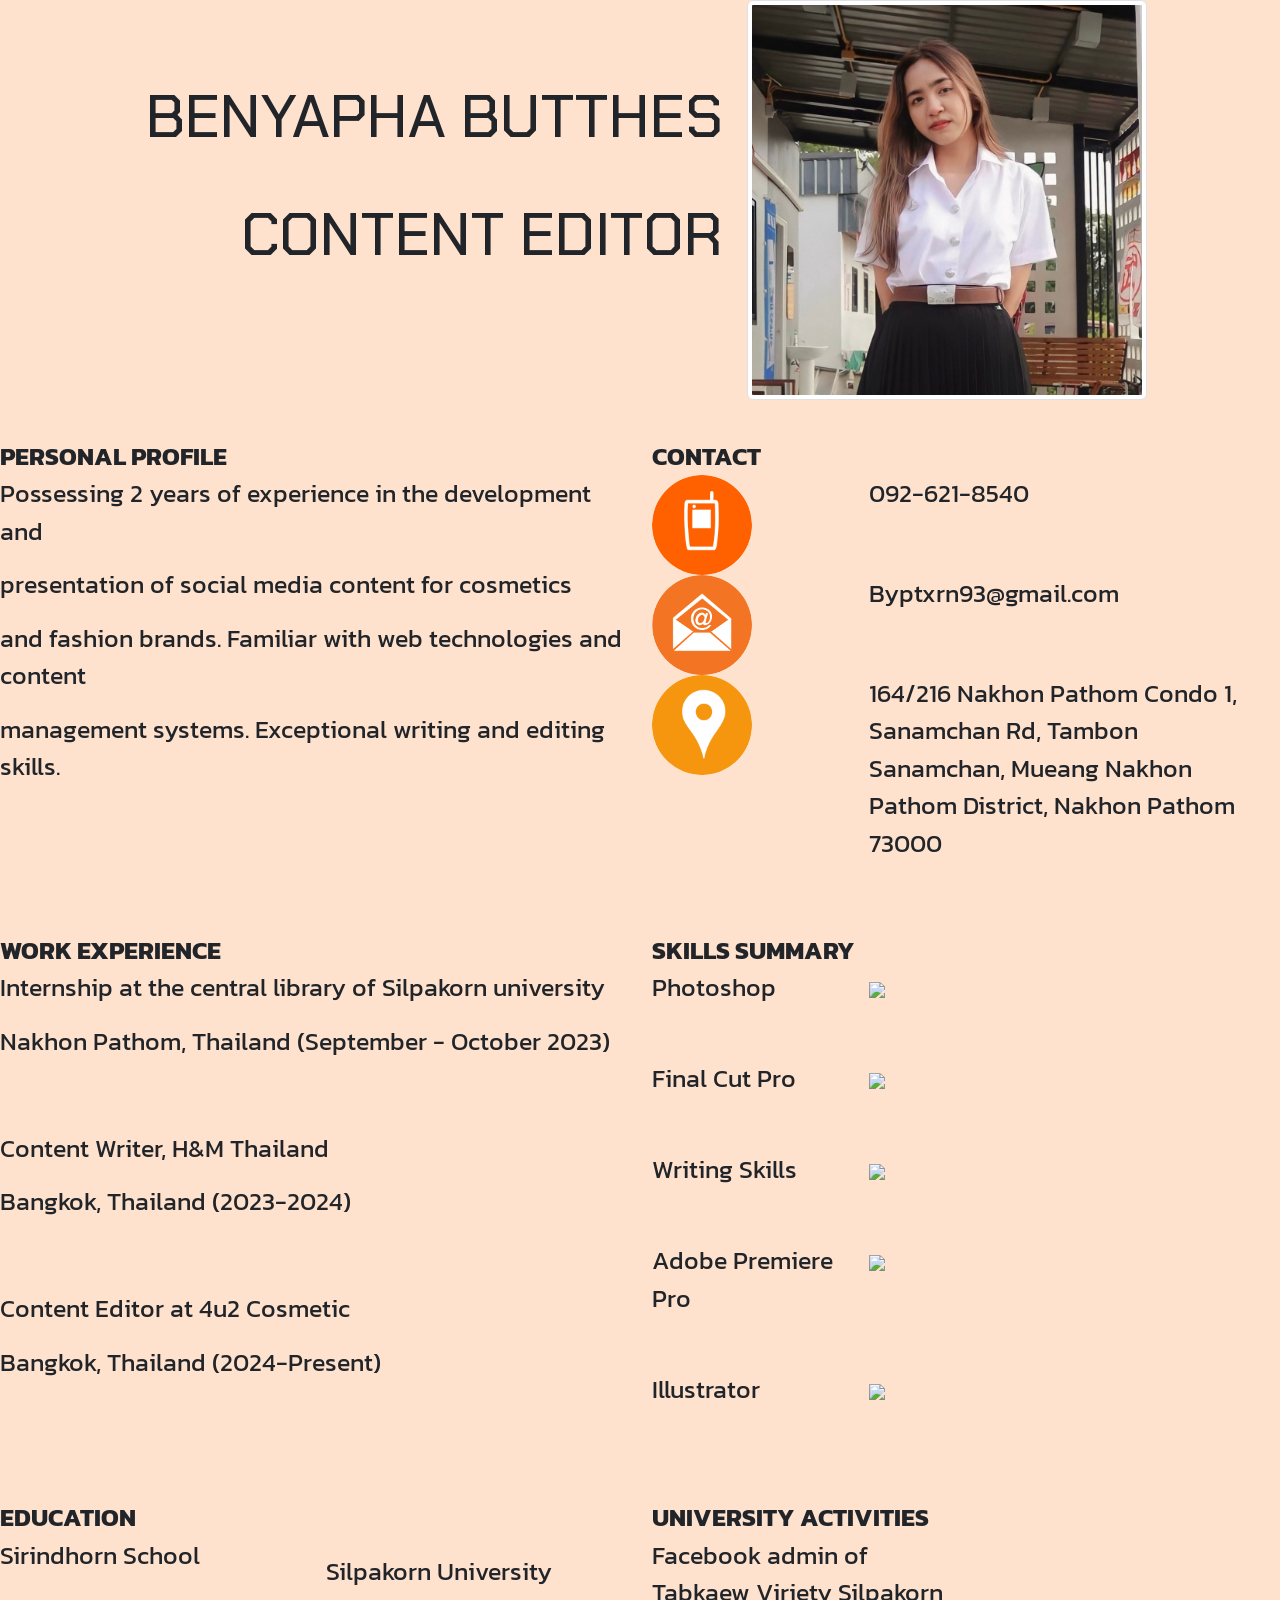
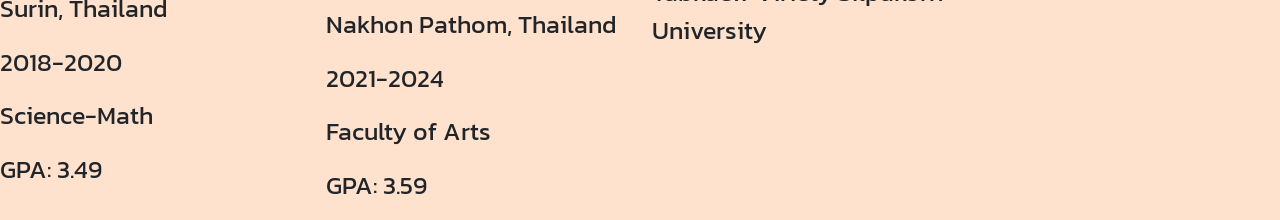
==== index.html @ 03b6e44b "Add files via upload" ====
<!DOCTYPE html>
<html lang="en">
  <head>
    <meta http-equiv="content-type" content="text/html; charset=utf-8">
    <meta name="viewport" content="width=device-width, initial-scale=1">
    <title>Bootstrap demo</title>
    <link href="https://cdn.jsdelivr.net/npm/bootstrap@5.3.2/dist/css/bootstrap.min.css"
      rel="stylesheet" integrity="sha384-T3c6CoIi6uLrA9TneNEoa7RxnatzjcDSCmG1MXxSR1GAsXEV/Dwwykc2MPK8M2HN"
      crossorigin="anonymous">
    <link rel="preconnect" href="https://fonts.googleapis.com">
    <link rel="preconnect" href="https://fonts.gstatic.com" crossorigin="">
    <link href="https://fonts.googleapis.com/css2?family=Kanit:wght@200&amp;display=swap"
      rel="stylesheet">
    <link type="text/css" rel="stylesheet" href="css/style.css">
    <link rel="preconnect" href="https://fonts.googleapis.com">
    <link rel="preconnect" href="https://fonts.gstatic.com" crossorigin="">
    <link href="https://fonts.googleapis.com/css2?family=Chakra+Petch:wght@600&amp;display=swap"
      rel="stylesheet">
  </head>
  <body>
    <script src="https://cdn.jsdelivr.net/npm/bootstrap@5.3.2/dist/js/bootstrap.bundle.min.js"
integrity="sha384-C6RzsynM9kWDrMNeT87bh95OGNyZPhcTNXj1NW7RuBCsyN/o0jlpcV8Qyq46cDfL"
crossorigin="anonymous"></script>
    <div class="container">
      <div class="row">
        <div class="col-md-7">
          <h1 style="text-align: right;"><br>
          </h1>
          <h1 style="text-align: right;">BENYAPHA BUTTHES</h1>
          <div style="text-align: right;"><br>
          </div>
          <div style="text-align: center;">
            <div style="text-align: right;"><strong></strong><strong> </strong>
              <div style="text-align: right;"><strong>
                  <h1 style="text-align: right;">CONTENT EDITOR</h1>
                </strong></div>
              <strong> </strong></div>
            <strong></strong><strong></strong><strong></strong><strong> </strong></div>
          <strong>
            <p><br>
            </p>
            <p><br>
            </p>
          </strong> </div>
        <div class="col-md-5"> <img src="images/384547018_1242934183770712_2892844786454767369_n.jpg"
            class="img-thumbnail" hight="350" width="400"></div>
        <div class="col-md-5"><br>
        </div>
      </div>
    </div>
    <div class="row">
      <div class="col-md-6"> <strong>PERSONAL PROFILE <br>
        </strong>
        <p> Possessing 2 years of experience in the development and </p>
        <p> presentation of social media content for cosmetics </p>
        <p> and fashion brands. Familiar with web technologies and content </p>
        <p> management systems. Exceptional writing and editing skills. </p>
      </div>
      <div class="col-md-6"> <strong> CONTACT </strong> <br>
        <div class="row">
          <div class="col-md-4"> <img src="images/384547571_346657797889729_8943497166121417287_n.png"
              class="rounded-circle" hight="100" width="100"></div>
          <div class="col-md-8">
            <p>092-621-8540 </p>
          </div>
        </div>
        <div class="row">
          <div class="col-md-4"> <img src="images/384550355_608943291199789_1700415811160254770_n.png"
              class="rounded-circle" hight="100" width="100"> </div>
          <div class="col-md-8">
            <p>Byptxrn93@gmail.com </p>
          </div>
        </div>
        <div class="row">
          <div class="col-md-4"> <img src="images/334598789_1301453017101942_344091062117771948_n.png"
              class="rounded-circle" hight="100" width="100"> </div>
          <div class="col-md-8">
            <p>164/216 Nakhon Pathom Condo 1, Sanamchan Rd, Tambon Sanamchan,
              Mueang Nakhon Pathom District, Nakhon Pathom 73000 </p>
            <p><br>
            </p>
          </div>
        </div>
      </div>
    </div>
    <div class="row">
      <div class="col-md-6"><strong>WORK EXPERIENCE </strong>
        <p>Internship at the central library of Silpakorn university</p>
        <p> Nakhon Pathom, Thailand (September - October 2023)</p>
        <p><br>
        </p>
        <p> Content Writer, H&amp;M Thailand </p>
        <p> Bangkok, Thailand (2023-2024)</p>
        <p><br>
        </p>
        <p>Content Editor at 4u2 Cosmetic</p>
        <p>Bangkok, Thailand (2024-Present)</p>
      </div>
      <div class="col-md-6"> <strong> SKILLS SUMMARY </strong>
        <div class="row">
          <div class="col-md-4">
            <p> Photoshop </p>
          </div>
          <div class="col-md-8"> <img src="images/Star_rating_4.5_of_5.png" hight="250"
              width="250"></div>
          <div class="col-md-8"><br>
          </div>
        </div>
        <div class="row">
          <div class="col-md-4">
            <p> Final Cut Pro </p>
          </div>
          <div class="col-md-8"> <img src="images/Star_rating_5_of_5.png" hight="250"
              width="250"></div>
          <div class="col-md-8"><br>
          </div>
        </div>
        <div class="row">
          <div class="col-md-4">
            <p>Writing Skills</p>
          </div>
          <div class="col-md-8"> <img src="images/Star_rating_4.5_of_5.png" hight="250"
              width="250"></div>
          <div class="col-md-8"><br>
          </div>
        </div>
        <div class="row">
          <div class="col-md-4">
            <p> Adobe Premiere Pro </p>
          </div>
          <div class="col-md-8"> <img src="images/Star_rating_3_of_5.png" hight="250"
              width="250"></div>
          <div class="col-md-8"><br>
          </div>
        </div>
        <div class="row">
          <div class="col-md-4">
            <p> Illustrator </p>
          </div>
          <div class="col-md-8"> <img src="images/Star_rating_3_of_5.png" hight="250"
              width="250"></div>
          <div class="col-md-8"><br>
          </div>
          <div class="col-md-8"><br>
          </div>
        </div>
      </div>
    </div>
    <div class="row">
      <div class="col-md-3"><strong>EDUCATION </strong>
        <p>Sirindhorn School</p>
        <p>Surin, Thailand </p>
        <p>2018-2020</p>
        <p>Science-Math</p>
        <p>GPA: 3.49</p>
      </div>
      <div class="col-md-3">
        <p><br>
        </p>
        <p>Silpakorn University </p>
        <p>Nakhon Pathom, Thailand</p>
        <p>2021-2024</p>
        <p>Faculty of Arts</p>
        <p>GPA: 3.59</p>
      </div>
      <div class="col-md-3"> <strong> UNIVERSITY ACTIVITIES </strong>
        <p> Facebook admin of Tabkaew Viriety Silpakorn University</p>
      </div>
    </div>
  </body>
</html>
---- css/style.css ----
h1{font-family: 'Chakra Petch', sans-serif;
  font-size: 60px;}
body {font-family: 'Kanit', sans-serif;
font-size: 25px;
background-color: #FFE2CE;}
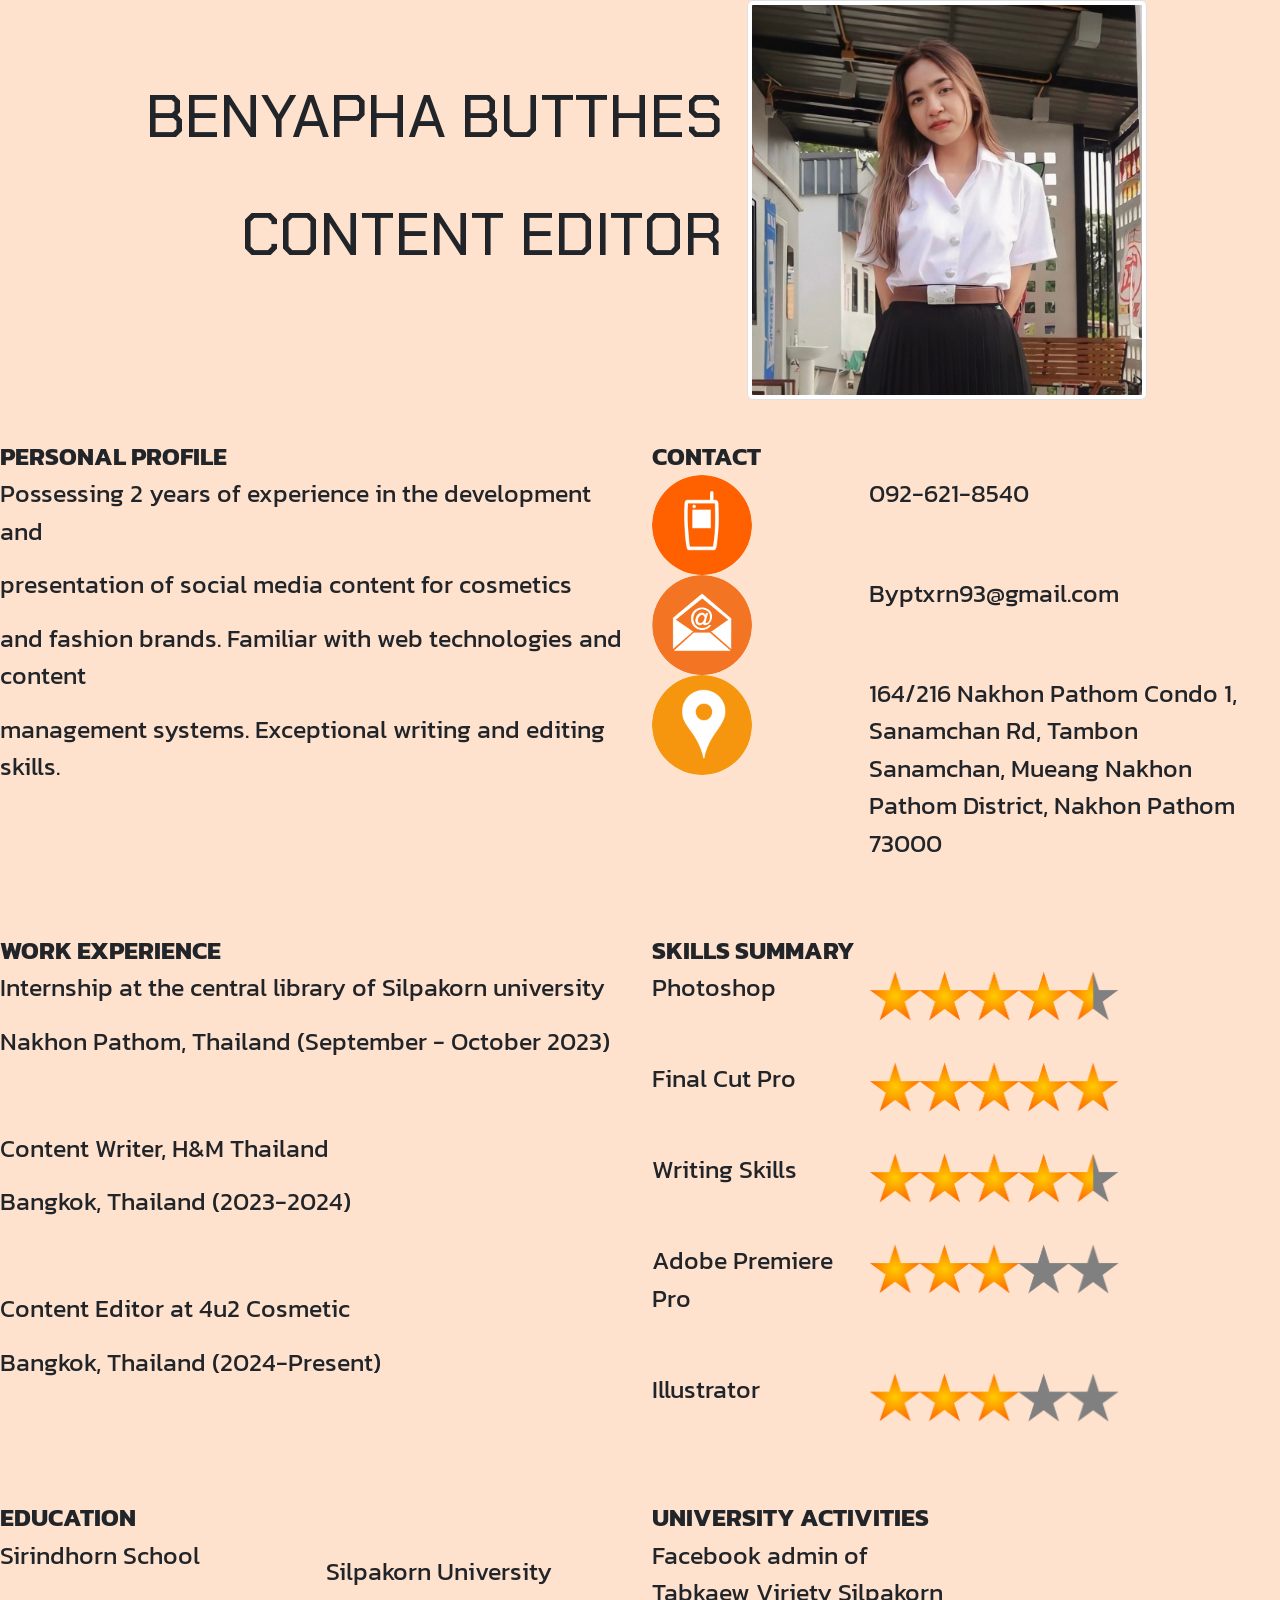
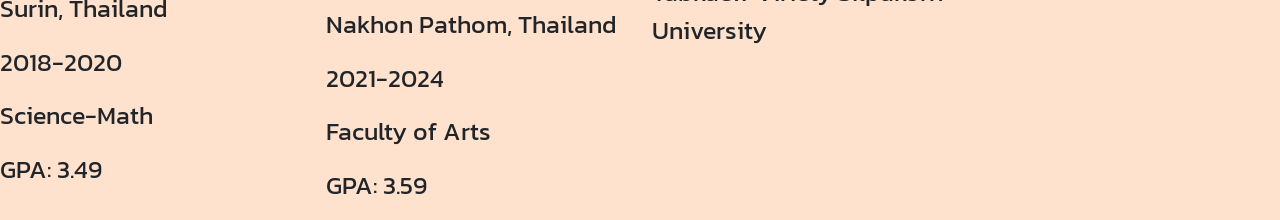
==== commit 68c87fe1: "version1" ====
--- a/index.html
+++ b/index.html
@@ -111,7 +111,7 @@
           <div class="col-md-4">
             <p> Photoshop </p>
           </div>
-          <div class="col-md-8"> <img src="images/Star_rating_4.5_of_5.png" hight="250"+          <div class="col-md-8"> <img src="images/star_rating_4.5_of_5.png" hight="250" 
               width="250"></div>
           <div class="col-md-8"><br>
@@ -121,7 +121,7 @@
           <div class="col-md-4">
             <p> Final Cut Pro </p>
           </div>
-          <div class="col-md-8"> <img src="images/Star_rating_5_of_5.png" hight="250"+          <div class="col-md-8"> <img src="images/star_rating_5_of_5.png" hight="250" 
               width="250"></div>
           <div class="col-md-8"><br>
@@ -131,7 +131,7 @@
           <div class="col-md-4">
             <p>Writing Skills</p>
           </div>
-          <div class="col-md-8"> <img src="images/Star_rating_4.5_of_5.png" hight="250"+          <div class="col-md-8"> <img src="images/star_rating_4.5_of_5.png" hight="250" 
               width="250"></div>
           <div class="col-md-8"><br>
@@ -141,7 +141,7 @@
           <div class="col-md-4">
             <p> Adobe Premiere Pro </p>
           </div>
-          <div class="col-md-8"> <img src="images/Star_rating_3_of_5.png" hight="250"+          <div class="col-md-8"> <img src="images/star_rating_3_of_5.png" hight="250" 
               width="250"></div>
           <div class="col-md-8"><br>
@@ -151,7 +151,7 @@
           <div class="col-md-4">
             <p> Illustrator </p>
           </div>
-          <div class="col-md-8"> <img src="images/Star_rating_3_of_5.png" hight="250"+          <div class="col-md-8"> <img src="images/star_rating_3_of_5.png" hight="250" 
               width="250"></div>
           <div class="col-md-8"><br>
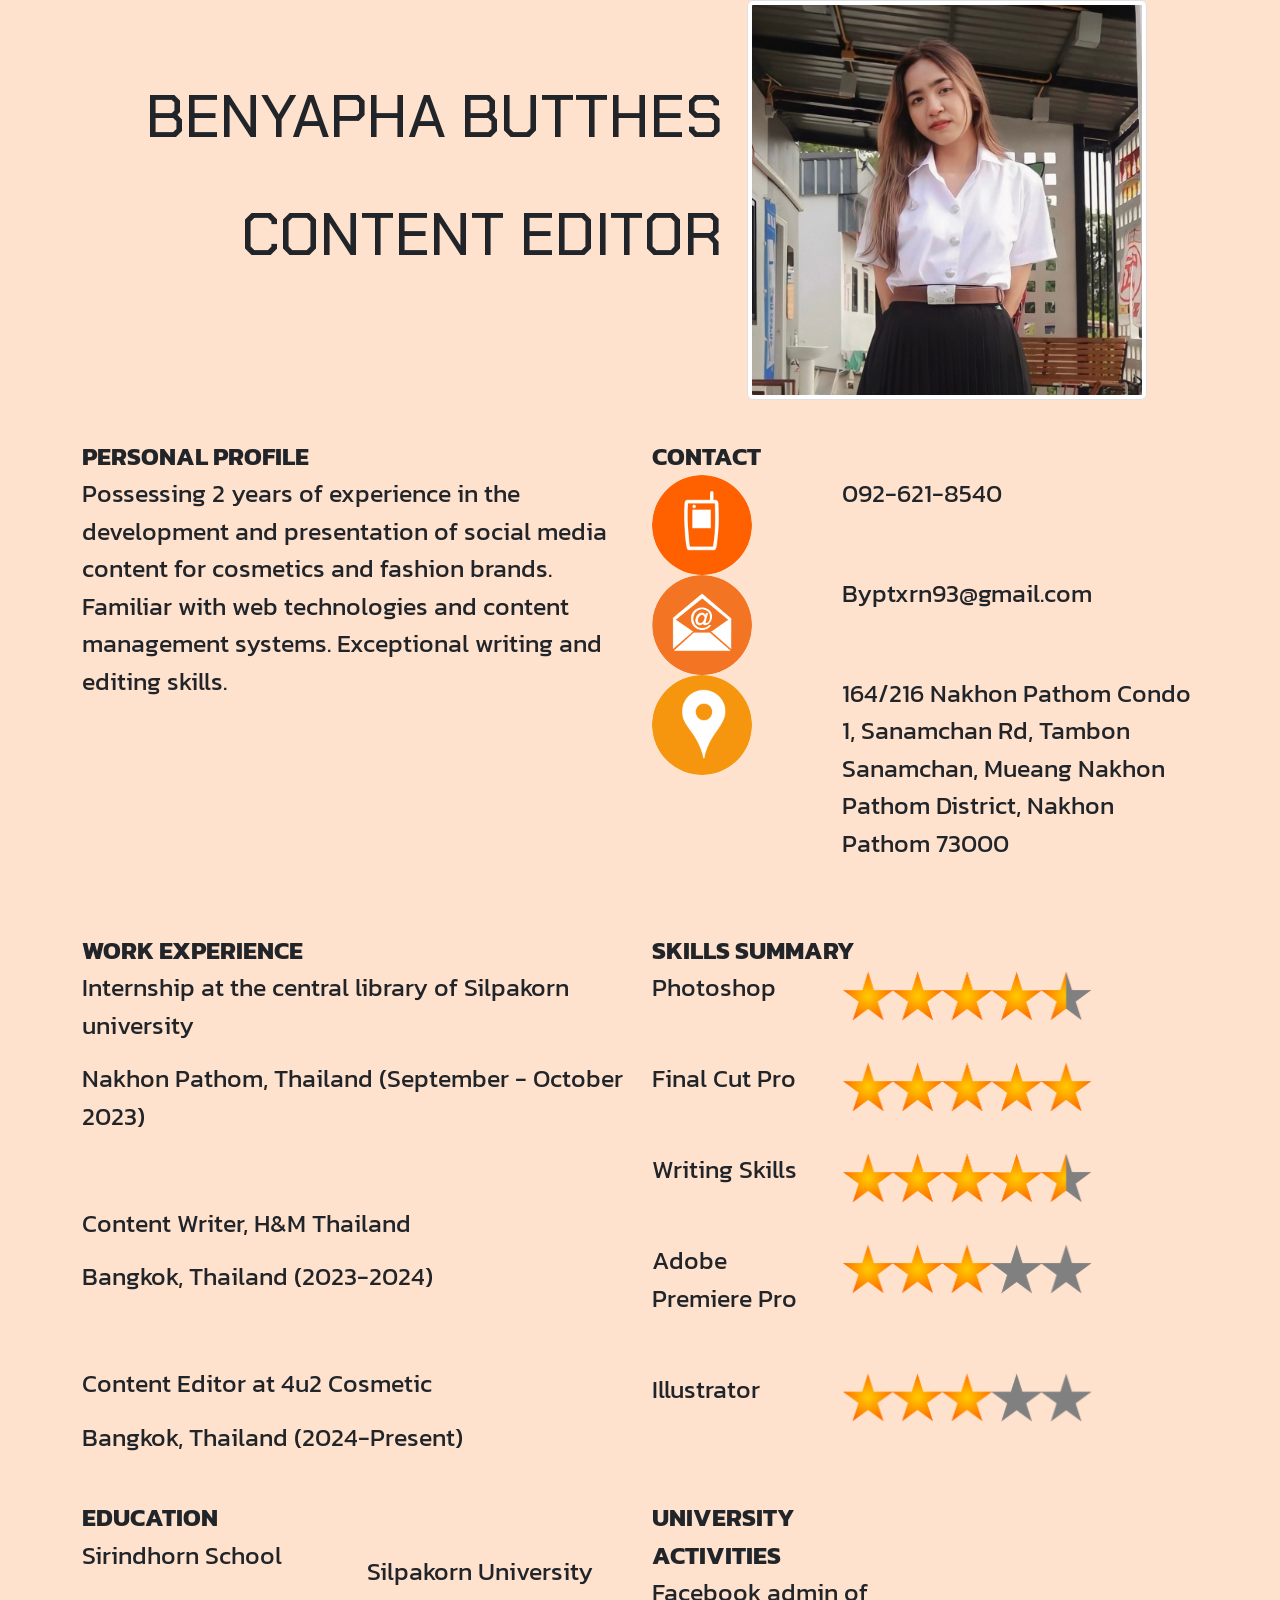
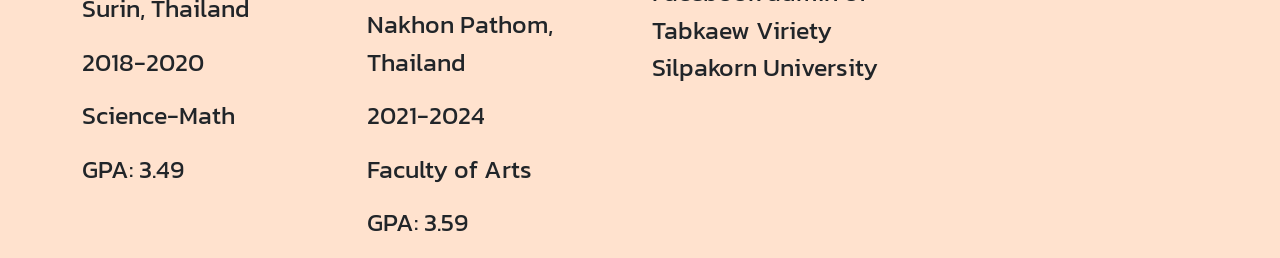
==== commit 0133b2d6: "version1" ====
--- a/index.html
+++ b/index.html
@@ -54,132 +54,132 @@
         <div class="col-md-5"><br>
         </div>
       </div>
-    </div>
-    <div class="row">
-      <div class="col-md-6"> <strong>PERSONAL PROFILE <br>
-        </strong>
-        <p> Possessing 2 years of experience in the development and </p>
-        <p> presentation of social media content for cosmetics </p>
-        <p> and fashion brands. Familiar with web technologies and content </p>
-        <p> management systems. Exceptional writing and editing skills. </p>
-      </div>
-      <div class="col-md-6"> <strong> CONTACT </strong> <br>
-        <div class="row">
-          <div class="col-md-4"> <img src="images/384547571_346657797889729_8943497166121417287_n.png"+      <div class="row">
+        <div class="col-md-6"> <strong>PERSONAL PROFILE <br>
+          </strong>
+          <p> Possessing 2 years of experience in the development and
+            presentation of social media content for cosmetics and fashion
+            brands. Familiar with web technologies and content management
+            systems. Exceptional writing and editing skills. </p>
+        </div>
+        <div class="col-md-6"> <strong> CONTACT </strong> <br>
+          <div class="row">
+            <div class="col-md-4"> <img src="images/384547571_346657797889729_8943497166121417287_n.png" 
-              class="rounded-circle" hight="100" width="100"></div>
-          <div class="col-md-8">
-            <p>092-621-8540 </p>
+                class="rounded-circle" hight="100" width="100"></div>
+            <div class="col-md-8">
+              <p>092-621-8540 </p>
+            </div>
           </div>
-        </div>
-        <div class="row">
-          <div class="col-md-4"> <img src="images/384550355_608943291199789_1700415811160254770_n.png"+          <div class="row">
+            <div class="col-md-4"> <img src="images/384550355_608943291199789_1700415811160254770_n.png" 
-              class="rounded-circle" hight="100" width="100"> </div>
-          <div class="col-md-8">
-            <p>Byptxrn93@gmail.com </p>
+                class="rounded-circle" hight="100" width="100"> </div>
+            <div class="col-md-8">
+              <p>Byptxrn93@gmail.com </p>
+            </div>
           </div>
-        </div>
-        <div class="row">
-          <div class="col-md-4"> <img src="images/334598789_1301453017101942_344091062117771948_n.png"+          <div class="row">
+            <div class="col-md-4"> <img src="images/334598789_1301453017101942_344091062117771948_n.png" 
-              class="rounded-circle" hight="100" width="100"> </div>
-          <div class="col-md-8">
-            <p>164/216 Nakhon Pathom Condo 1, Sanamchan Rd, Tambon Sanamchan,
-              Mueang Nakhon Pathom District, Nakhon Pathom 73000 </p>
-            <p><br>
-            </p>
+                class="rounded-circle" hight="100" width="100"> </div>
+            <div class="col-md-8">
+              <p>164/216 Nakhon Pathom Condo 1, Sanamchan Rd, Tambon Sanamchan,
+                Mueang Nakhon Pathom District, Nakhon Pathom 73000 </p>
+              <p><br>
+              </p>
+            </div>
           </div>
         </div>
       </div>
-    </div>
-    <div class="row">
-      <div class="col-md-6"><strong>WORK EXPERIENCE </strong>
-        <p>Internship at the central library of Silpakorn university</p>
-        <p> Nakhon Pathom, Thailand (September - October 2023)</p>
-        <p><br>
-        </p>
-        <p> Content Writer, H&amp;M Thailand </p>
-        <p> Bangkok, Thailand (2023-2024)</p>
-        <p><br>
-        </p>
-        <p>Content Editor at 4u2 Cosmetic</p>
-        <p>Bangkok, Thailand (2024-Present)</p>
-      </div>
-      <div class="col-md-6"> <strong> SKILLS SUMMARY </strong>
-        <div class="row">
-          <div class="col-md-4">
-            <p> Photoshop </p>
+      <div class="row">
+        <div class="col-md-6"><strong>WORK EXPERIENCE </strong>
+          <p>Internship at the central library of Silpakorn university</p>
+          <p> Nakhon Pathom, Thailand (September - October 2023)</p>
+          <p><br>
+          </p>
+          <p> Content Writer, H&amp;M Thailand </p>
+          <p> Bangkok, Thailand (2023-2024)</p>
+          <p><br>
+          </p>
+          <p>Content Editor at 4u2 Cosmetic</p>
+          <p>Bangkok, Thailand (2024-Present)</p>
+        </div>
+        <div class="col-md-6"> <strong> SKILLS SUMMARY </strong>
+          <div class="row">
+            <div class="col-md-4">
+              <p> Photoshop </p>
+            </div>
+            <div class="col-md-8"> <img src="images/star_rating_4.5_of_5.png" hight="250"+
+                width="250"></div>
+            <div class="col-md-8"><br>
+            </div>
           </div>
-          <div class="col-md-8"> <img src="images/star_rating_4.5_of_5.png" hight="250"+          <div class="row">
+            <div class="col-md-4">
+              <p> Final Cut Pro </p>
+            </div>
+            <div class="col-md-8"> <img src="images/star_rating_5_of_5.png" hight="250" 
-              width="250"></div>
-          <div class="col-md-8"><br>
+                width="250"></div>
+            <div class="col-md-8"><br>
+            </div>
           </div>
-        </div>
-        <div class="row">
-          <div class="col-md-4">
-            <p> Final Cut Pro </p>
+          <div class="row">
+            <div class="col-md-4">
+              <p>Writing Skills</p>
+            </div>
+            <div class="col-md-8"> <img src="images/star_rating_4.5_of_5.png" hight="250"+
+                width="250"></div>
+            <div class="col-md-8"><br>
+            </div>
           </div>
-          <div class="col-md-8"> <img src="images/star_rating_5_of_5.png" hight="250"+          <div class="row">
+            <div class="col-md-4">
+              <p> Adobe Premiere Pro </p>
+            </div>
+            <div class="col-md-8"> <img src="images/star_rating_3_of_5.png" hight="250" 
-              width="250"></div>
-          <div class="col-md-8"><br>
+                width="250"></div>
+            <div class="col-md-8"><br>
+            </div>
           </div>
-        </div>
-        <div class="row">
-          <div class="col-md-4">
-            <p>Writing Skills</p>
-          </div>
-          <div class="col-md-8"> <img src="images/star_rating_4.5_of_5.png" hight="250"+          <div class="row">
+            <div class="col-md-4">
+              <p> Illustrator </p>
+            </div>
+            <div class="col-md-8"> <img src="images/star_rating_3_of_5.png" hight="250" 
-              width="250"></div>
-          <div class="col-md-8"><br>
-          </div>
-        </div>
-        <div class="row">
-          <div class="col-md-4">
-            <p> Adobe Premiere Pro </p>
-          </div>
-          <div class="col-md-8"> <img src="images/star_rating_3_of_5.png" hight="250"-
-              width="250"></div>
-          <div class="col-md-8"><br>
-          </div>
-        </div>
-        <div class="row">
-          <div class="col-md-4">
-            <p> Illustrator </p>
-          </div>
-          <div class="col-md-8"> <img src="images/star_rating_3_of_5.png" hight="250"-
-              width="250"></div>
-          <div class="col-md-8"><br>
-          </div>
-          <div class="col-md-8"><br>
+                width="250"></div>
+            <div class="col-md-8"><br>
+            </div>
+            <div class="col-md-8"><br>
+            </div>
           </div>
         </div>
       </div>
-    </div>
-    <div class="row">
-      <div class="col-md-3"><strong>EDUCATION </strong>
-        <p>Sirindhorn School</p>
-        <p>Surin, Thailand </p>
-        <p>2018-2020</p>
-        <p>Science-Math</p>
-        <p>GPA: 3.49</p>
-      </div>
-      <div class="col-md-3">
-        <p><br>
-        </p>
-        <p>Silpakorn University </p>
-        <p>Nakhon Pathom, Thailand</p>
-        <p>2021-2024</p>
-        <p>Faculty of Arts</p>
-        <p>GPA: 3.59</p>
-      </div>
-      <div class="col-md-3"> <strong> UNIVERSITY ACTIVITIES </strong>
-        <p> Facebook admin of Tabkaew Viriety Silpakorn University</p>
+      <div class="row">
+        <div class="col-md-3"><strong>EDUCATION </strong>
+          <p>Sirindhorn School</p>
+          <p>Surin, Thailand </p>
+          <p>2018-2020</p>
+          <p>Science-Math</p>
+          <p>GPA: 3.49</p>
+        </div>
+        <div class="col-md-3">
+          <p><br>
+          </p>
+          <p>Silpakorn University </p>
+          <p>Nakhon Pathom, Thailand</p>
+          <p>2021-2024</p>
+          <p>Faculty of Arts</p>
+          <p>GPA: 3.59</p>
+        </div>
+        <div class="col-md-3"> <strong> UNIVERSITY ACTIVITIES </strong>
+          <p> Facebook admin of Tabkaew Viriety Silpakorn University</p>
+        </div>
       </div>
     </div>
   </body>
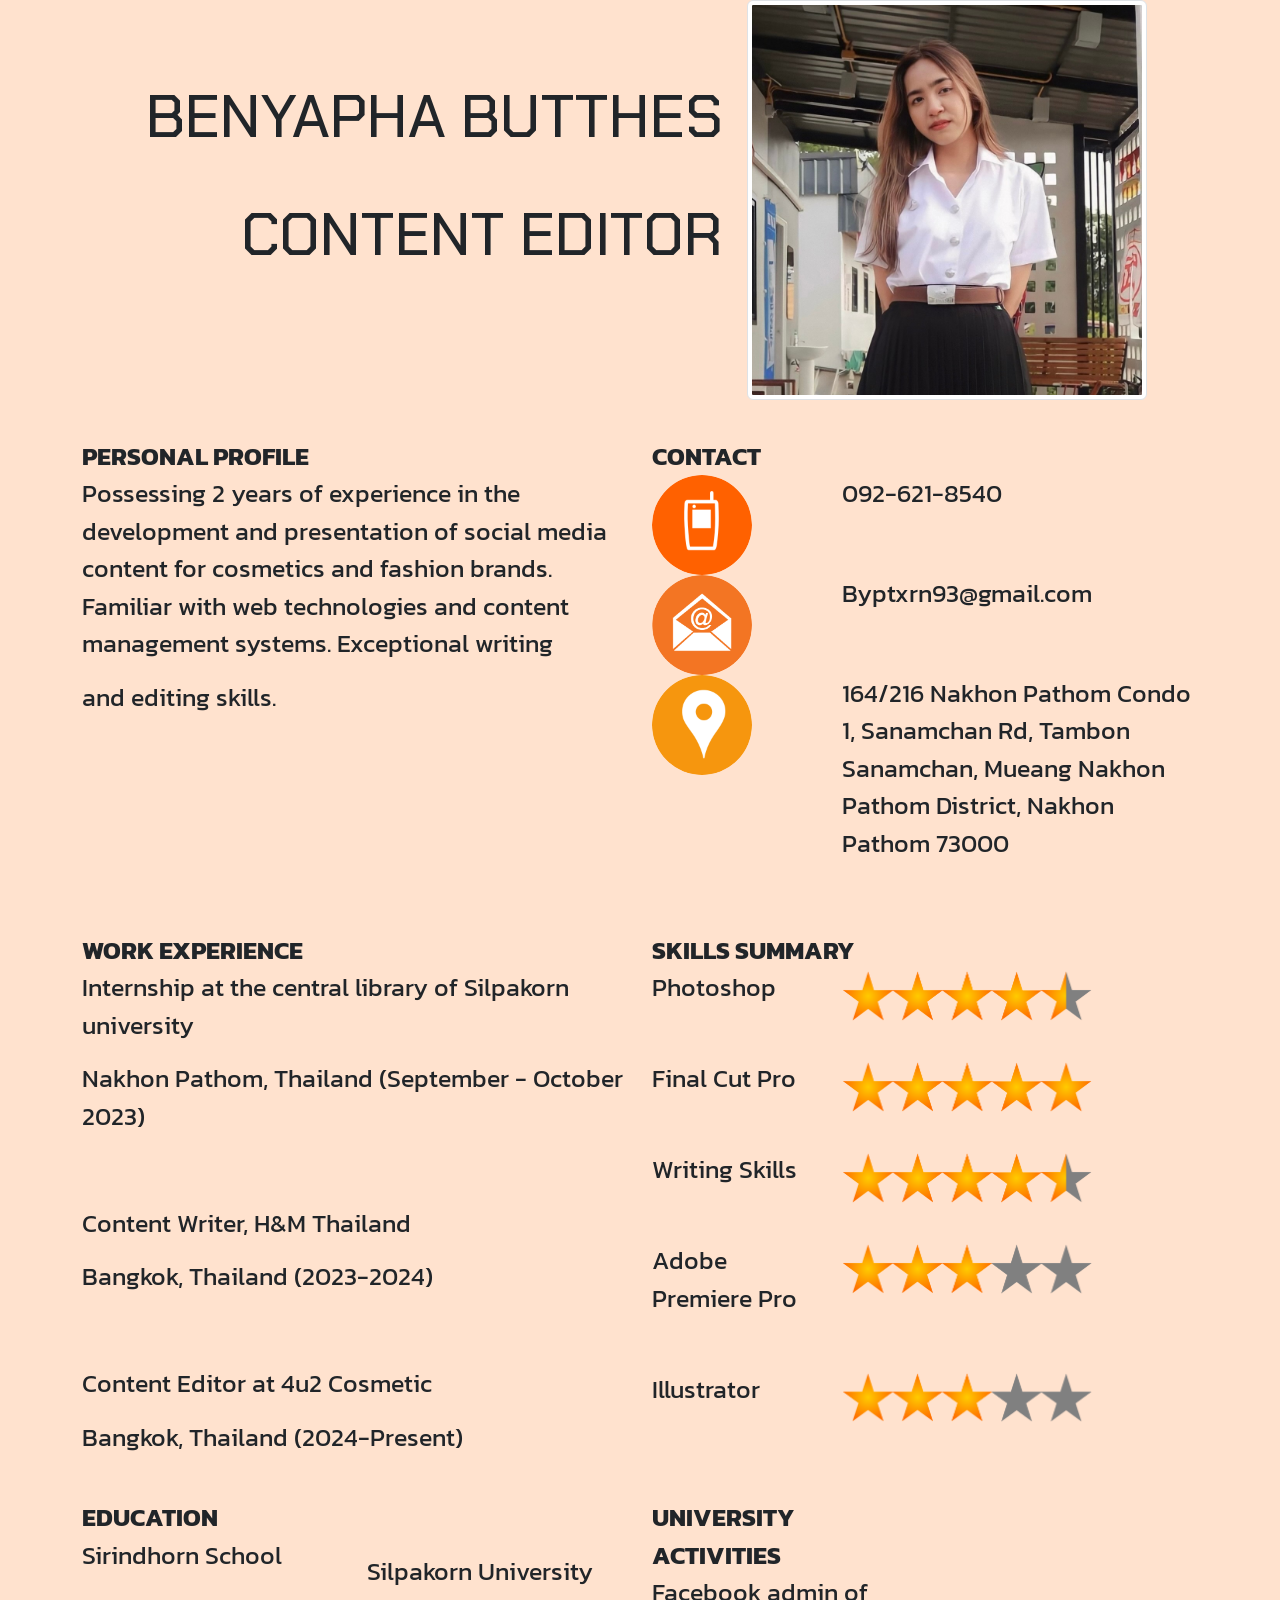
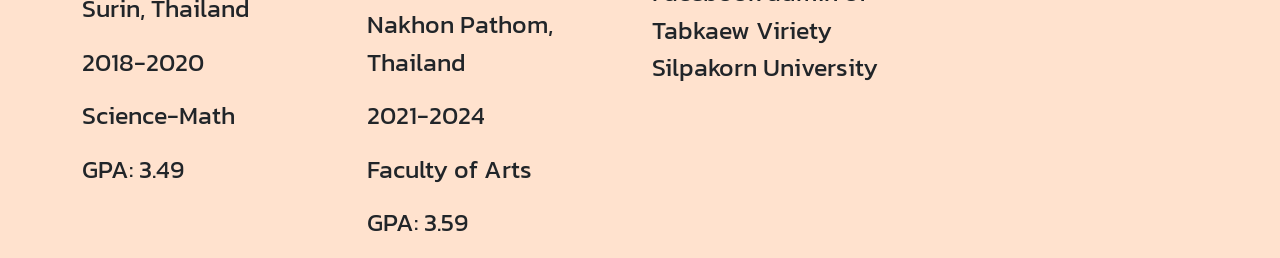
==== commit e1d99fc8: "version1" ====
--- a/index.html
+++ b/index.html
@@ -60,7 +60,8 @@
           <p> Possessing 2 years of experience in the development and
             presentation of social media content for cosmetics and fashion
             brands. Familiar with web technologies and content management
-            systems. Exceptional writing and editing skills. </p>
+            systems. Exceptional writing </p>
+          <p>and editing skills. </p>
         </div>
         <div class="col-md-6"> <strong> CONTACT </strong> <br>
           <div class="row">
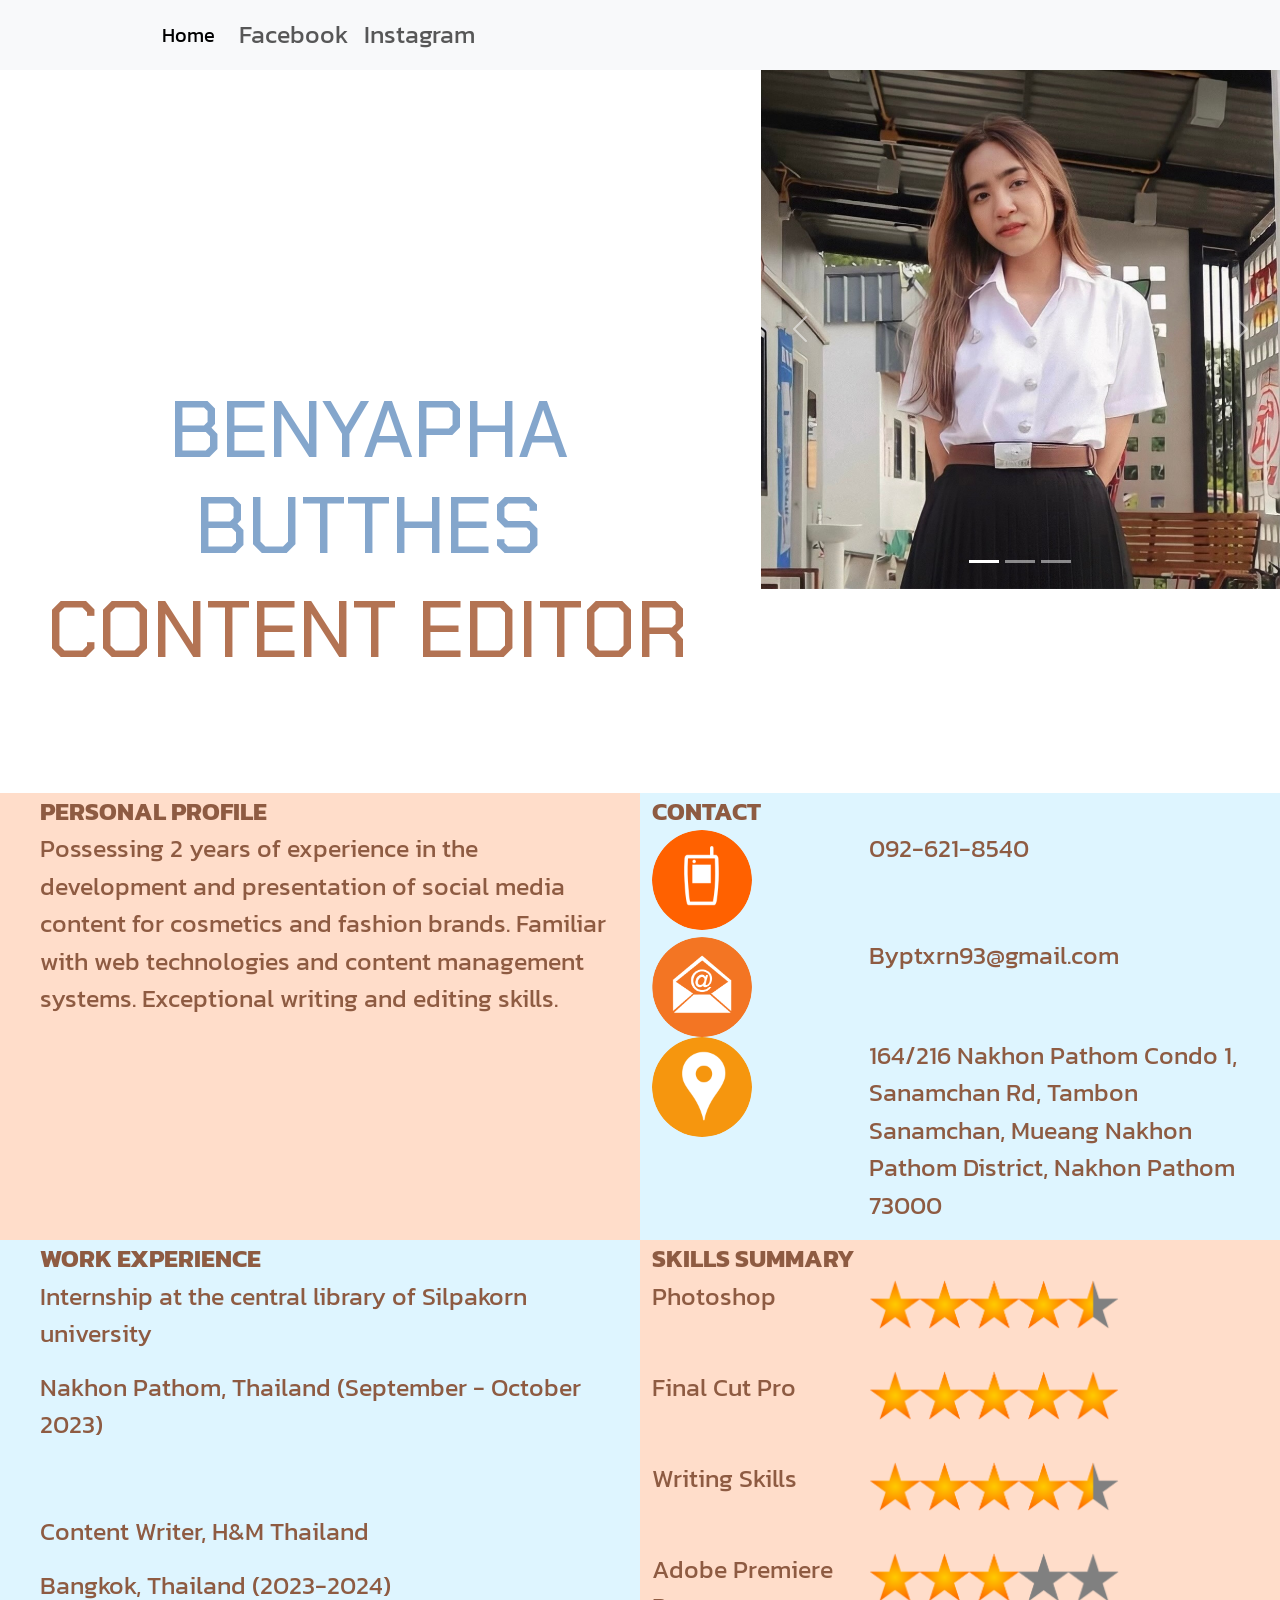
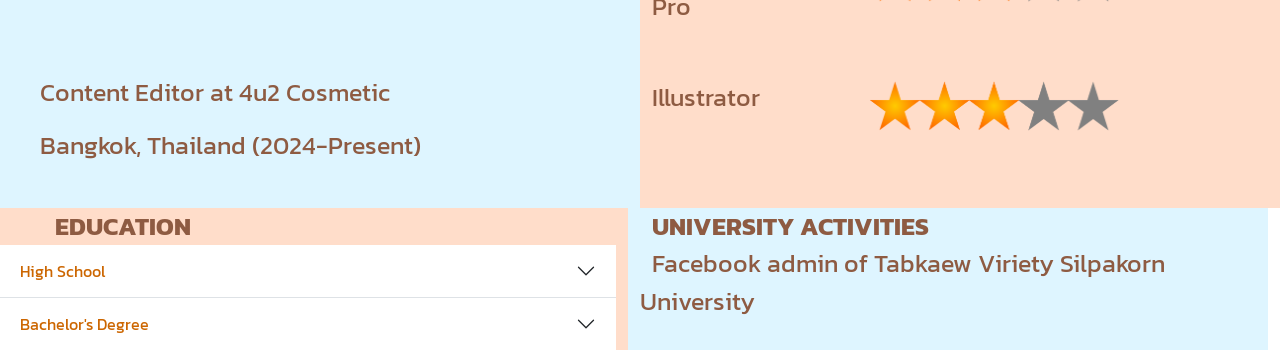
==== commit 1f75accd: "resume v.3" ====
--- a/index.html
+++ b/index.html
@@ -3,7 +3,7 @@
   <head>
     <meta http-equiv="content-type" content="text/html; charset=utf-8">
     <meta name="viewport" content="width=device-width, initial-scale=1">
-    <title>Bootstrap demo</title>
+    <title>Resume | Content Editor</title>
     <link href="https://cdn.jsdelivr.net/npm/bootstrap@5.3.2/dist/css/bootstrap.min.css" 
       rel="stylesheet" integrity="sha384-T3c6CoIi6uLrA9TneNEoa7RxnatzjcDSCmG1MXxSR1GAsXEV/Dwwykc2MPK8M2HN"@@ -20,6 +20,8 @@
     <link href="https://fonts.googleapis.com/css2?family=Chakra+Petch:wght@600&amp;display=swap" 
       rel="stylesheet">
+    <meta name="description" content="Resume of a content editor &quot;Benyapha Butthes&quot;">
+    <meta name="keywords" content="Resume , Content editor , Silpakorn university , Benyapha Butthes">
   </head>
   <body>
     <script src="https://cdn.jsdelivr.net/npm/bootstrap@5.3.2/dist/js/bootstrap.bundle.min.js"@@ -27,159 +29,263 @@
 integrity="sha384-C6RzsynM9kWDrMNeT87bh95OGNyZPhcTNXj1NW7RuBCsyN/o0jlpcV8Qyq46cDfL" 
 crossorigin="anonymous"></script>
-    <div class="container">
-      <div class="row">
-        <div class="col-md-7">
-          <h1 style="text-align: right;"><br>
-          </h1>
-          <h1 style="text-align: right;">BENYAPHA BUTTHES</h1>
-          <div style="text-align: right;"><br>
-          </div>
-          <div style="text-align: center;">
-            <div style="text-align: right;"><strong></strong><strong> </strong>
-              <div style="text-align: right;"><strong>
-                  <h1 style="text-align: right;">CONTENT EDITOR</h1>
-                </strong></div>
+    <nav class="navbar navbar-expand-lg bg-body-tertiary">
+      <div class="container-fluid left"> <a class="navbar-brand" href="#">Home</a>
+        <button class="navbar-toggler" type="button" data-bs-toggle="collapse" data-bs-target="#navbarNav"+
+          aria-controls="navbarNav" aria-expanded="false" aria-label="Toggle navigation">
+          <span class="navbar-toggler-icon"></span> </button>
+        <div class="collapse navbar-collapse" id="navbarNav">
+          <ul class="navbar-nav">
+            <li class="nav-item"> <a class="nav-link" href="https://web.facebook.com/benyapa.buttesh">Facebook</a>
+            </li>
+            <li class="nav-item"> <a class="nav-link" href="https://www.instagram.com/byptarn/">Instagram</a>
+            </li>
+          </ul>
+        </div>
+      </div>
+    </nav>
+    <div class="row">
+      <div class="col-md-7">
+        <h1 style="text-align: right;"><br>
+        </h1>
+        <h1 style="text-align: right;"><span style="color: #84a6cc;"><br>
+          </span> </h1>
+        <span style="color: #84a6cc;"> </span>
+        <h1 style="text-align: right;"><br>
+          <span style="color: #84a6cc;"></span></h1>
+        <h1 style="text-align: center;"><span style="color: #84a6cc;">BENYAPHA
+            BUTTHES</span></h1>
+        <div style="text-align: center;"><span style="color: #84a6cc;"> </span><span+
+            style="color: #84a6cc;"> </span></div>
+        <div style="text-align: center;">
+          <div style="text-align: center;"><span style="color: #84a6cc;"> </span></div>
+          <div style="text-align: right;">
+            <div style="text-align: center;"><span style="color: #84a6cc;"> </span></div>
+            <div style="text-align: right;">
+              <div style="text-align: center;"><span style="color: #84a6cc;"> </span></div>
+              <h1 style="text-align: center;"><span style="color: #b37353;">CONTENT
+                  EDITOR</span></h1>
               <strong> </strong></div>
-            <strong></strong><strong></strong><strong></strong><strong> </strong></div>
-          <strong>
+            <strong> </strong></div>
+          <strong></strong><strong></strong><strong></strong><strong> </strong></div>
+        <strong>
+          <p><br>
+          </p>
+          <p><br>
+          </p>
+        </strong> </div>
+      <div class="col-md-5">
+        <div id="carouselExampleIndicators" class="carousel slide">
+          <div class="carousel-indicators"> <button type="button" data-bs-target="#carouselExampleIndicators"+
+              data-bs-slide-to="0" class="active" aria-current="true" aria-label="Slide 1"></button>
+            <button type="button" data-bs-target="#carouselExampleIndicators" data-bs-slide-to="1"+
+              aria-label="Slide 2"></button> <button type="button" data-bs-target="#carouselExampleIndicators"+
+              data-bs-slide-to="2" aria-label="Slide 3"></button> </div>
+          <div class="carousel-inner">
+            <div class="carousel-item active"> <img src="images/byp1.jpg" class="d-block w-100"+
+                alt="..."> </div>
+            <div class="carousel-item"> <img src="images/byp2.jpg" class="d-block w-100"+
+                alt="..."> </div>
+            <div class="carousel-item"> <img src="images/byp3.jpg" class="d-block w-100"+
+                alt="..."> </div>
+          </div>
+          <button class="carousel-control-prev" type="button" data-bs-target="#carouselExampleIndicators"+
+            data-bs-slide="prev"> <span class="carousel-control-prev-icon" aria-hidden="true"></span>
+            <span class="visually-hidden">Previous</span> </button> <button class="carousel-control-next"+
+            type="button" data-bs-target="#carouselExampleIndicators" data-bs-slide="next">
+            <span class="carousel-control-next-icon" aria-hidden="true"></span>
+            <span class="visually-hidden">Next</span> </button> </div>
+        <div class="col-md-5"><br>
+        </div>
+      </div>
+      <div class="col-md-6 bg">
+        <div style="margin-left: 40px;"><span style="color: #8e5b42;"><strong>PERSONAL
+              PROFILE </strong></span><br>
+          <span style="color: #8e5b42;"><strong> </strong> </span> </div>
+        <p style="margin-left: 40px;"><span style="color: #8e5b42;"> Possessing
+            2 years of experience in the development and presentation of social
+            media content for cosmetics and fashion brands. Familiar with web
+            technologies and content management systems. Exceptional writing</span><span+
+            style="color: #8e5b42;"> and editing skills. </span></p>
+      </div>
+      <div class="col-md-6 bgg"> <strong> <span style="color: #8e5b42;">CONTACT
+            </span><span style="color: #8e5b42;"></span></strong> <br>
+        <div class="row">
+          <div class="col-md-4"> <img src="images/384547571_346657797889729_8943497166121417287_n.png"+
+              class="rounded-circle" hight="100" width="100"></div>
+          <div class="col-md-8">
+            <p><span style="color: #8e5b42;">092-621-8540 </span></p>
             <p><br>
             </p>
-            <p><br>
-            </p>
-          </strong> </div>
-        <div class="col-md-5"> <img src="images/384547018_1242934183770712_2892844786454767369_n.jpg"-
-            class="img-thumbnail" hight="350" width="400"></div>
-        <div class="col-md-5"><br>
+          </div>
+        </div>
+        <div class="row">
+          <div class="col-md-4"> <img src="images/384550355_608943291199789_1700415811160254770_n.png"+
+              class="rounded-circle" hight="100" width="100"> </div>
+          <div class="col-md-8">
+            <p><span style="color: #8e5b42;">Byptxrn93@gmail.com </span></p>
+          </div>
+        </div>
+        <div class="row">
+          <div class="col-md-4"> <img src="images/334598789_1301453017101942_344091062117771948_n.png"+
+              class="rounded-circle" hight="100" width="100"> </div>
+          <div class="col-md-8">
+            <p><span style="color: #8e5b42;">164/216 Nakhon Pathom Condo 1,
+                Sanamchan Rd, Tambon Sanamchan, Mueang Nakhon Pathom District,
+                Nakhon Pathom 73000 </span></p>
+          </div>
+        </div>
+      </div>
+    </div>
+    <div class="row">
+      <div class="col-md-6 bgg">
+        <div style="margin-left: 40px;"><span style="color: #8e5b42;"><strong>WORK
+              EXPERIENCE <br>
+            </strong></span></div>
+        <p style="margin-left: 40px;"><span style="color: #8e5b42;">Internship
+            at the central library of Silpakorn university</span></p>
+        <div style="margin-left: 40px;"> <span style="color: #8e5b42;"> </span>
+        </div>
+        <p style="margin-left: 40px;"><span style="color: #8e5b42;"> Nakhon
+            Pathom, Thailand (September - October 2023)</span></p>
+        <div style="margin-left: 40px;"> <span style="color: #8e5b42;"> </span>
+        </div>
+        <p style="margin-left: 40px;"><span style="color: #8e5b42;"><br>
+          </span> </p>
+        <div style="margin-left: 40px;"> <span style="color: #8e5b42;"> </span>
+        </div>
+        <p style="margin-left: 40px;"><span style="color: #8e5b42;"> Content
+            Writer, H&amp;M Thailand </span></p>
+        <div style="margin-left: 40px;"> <span style="color: #8e5b42;"> </span>
+        </div>
+        <p style="margin-left: 40px;"><span style="color: #8e5b42;"> Bangkok,
+            Thailand (2023-2024)</span></p>
+        <div style="margin-left: 40px;"> <span style="color: #8e5b42;"> </span>
+        </div>
+        <p style="margin-left: 40px;"><span style="color: #8e5b42;"><br>
+          </span> </p>
+        <div style="margin-left: 40px;"> <span style="color: #8e5b42;"> </span>
+        </div>
+        <p style="margin-left: 40px;"><span style="color: #8e5b42;">Content
+            Editor at 4u2 Cosmetic</span></p>
+        <div style="margin-left: 40px;"> <span style="color: #8e5b42;"> </span>
+        </div>
+        <p style="margin-left: 40px;"><span style="color: #8e5b42;">Bangkok,
+            Thailand (2024-Present)</span></p>
+      </div>
+      <div class="col-md-6 bg"> <strong> <span style="color: #8e5b42;">SKILLS
+            SUMMARY </span></strong><span style="color: #8e5b42;"> </span>
+        <div class="row"><span style="color: #8e5b42;"> </span>
+          <div class="col-md-4"><span style="color: #8e5b42;"> </span>
+            <p><span style="color: #8e5b42;"> Photoshop</span> </p>
+          </div>
+          <div class="col-md-8"> <img src="images/star_rating_4.5_of_5.png" hight="250"+
+              width="250"></div>
+          <div class="col-md-8"><br>
+          </div>
+        </div>
+        <div class="row">
+          <div class="col-md-4">
+            <p> <span style="color: #8e5b42;">Final Cut Pro</span> </p>
+          </div>
+          <div class="col-md-8"> <img src="images/star_rating_5_of_5.png" hight="250"+
+              width="250"></div>
+          <div class="col-md-8"><br>
+          </div>
+        </div>
+        <div class="row">
+          <div class="col-md-4">
+            <p><span style="color: #8e5b42;">Writing Skills</span></p>
+          </div>
+          <div class="col-md-8"> <img src="images/star_rating_4.5_of_5.png" hight="250"+
+              width="250"></div>
+          <div class="col-md-8"><br>
+          </div>
+        </div>
+        <div class="row">
+          <div class="col-md-4">
+            <p> <span style="color: #8e5b42;">Adobe Premiere Pro </span></p>
+          </div>
+          <div class="col-md-8"> <img src="images/star_rating_3_of_5.png" hight="250"+
+              width="250"></div>
+          <div class="col-md-8"><br>
+          </div>
+        </div>
+        <div class="row">
+          <div class="col-md-4">
+            <p> <span style="color: #8e5b42;">Illustrator </span></p>
+          </div>
+          <div class="col-md-8"> <img src="images/star_rating_3_of_5.png" hight="250"+
+              width="250"></div>
+          <div class="col-md-8"><br>
+          </div>
+          <div class="col-md-8"><br>
+          </div>
         </div>
       </div>
       <div class="row">
-        <div class="col-md-6"> <strong>PERSONAL PROFILE <br>
-          </strong>
-          <p> Possessing 2 years of experience in the development and
-            presentation of social media content for cosmetics and fashion
-            brands. Familiar with web technologies and content management
-            systems. Exceptional writing </p>
-          <p>and editing skills. </p>
-        </div>
-        <div class="col-md-6"> <strong> CONTACT </strong> <br>
-          <div class="row">
-            <div class="col-md-4"> <img src="images/384547571_346657797889729_8943497166121417287_n.png"-
-                class="rounded-circle" hight="100" width="100"></div>
-            <div class="col-md-8">
-              <p>092-621-8540 </p>
+        <div class="col-md-6 bg">
+          <div style="margin-left: 40px;"><span style="color: #8e5b42;"><strong>&nbsp;&nbsp;
+                EDUCATION </strong> </span> </div>
+          <div class="accordion accordion-flush" id="accordionFlushExample">
+            <div class="accordion-item">
+              <h2 class="accordion-header"> <button class="accordion-button collapsed"+
+                  type="button" data-bs-toggle="collapse" data-bs-target="#flush-collapseOne"+
+                  aria-expanded="false" aria-controls="flush-collapseOne"> <span+
+                    style="color: #cc6600;">High School </span></button> </h2>
+              <div id="flush-collapseOne" class="accordion-collapse collapse" data-bs-parent="#accordionFlushExample">
+                <div class="accordion-body">Sirindhorn School <br>
+                  Surin, Thailand <br>
+                  2018-2020 <br>
+                  Science-Math <br>
+                  GPA: 3.49 </div>
+              </div>
             </div>
-          </div>
-          <div class="row">
-            <div class="col-md-4"> <img src="images/384550355_608943291199789_1700415811160254770_n.png"-
-                class="rounded-circle" hight="100" width="100"> </div>
-            <div class="col-md-8">
-              <p>Byptxrn93@gmail.com </p>
+            <div class="accordion-item">
+              <h2 class="accordion-header"> <button class="accordion-button collapsed"+
+                  type="button" data-bs-toggle="collapse" data-bs-target="#flush-collapseTwo"+
+                  aria-expanded="false" aria-controls="flush-collapseTwo"> <span+
+                    style="color: #cc6600;">Bachelor's Degree </span></button>
+              </h2>
+              <div id="flush-collapseTwo" class="accordion-collapse collapse" data-bs-parent="#accordionFlushExample">
+                <div class="accordion-body">Silpakorn University <br>
+                  Nakhon Pathom, Thailand <br>
+                  2021-2024 <br>
+                  Faculty of Arts <br>
+                  GPA: 3.59 </div>
+              </div>
             </div>
           </div>
-          <div class="row">
-            <div class="col-md-4"> <img src="images/334598789_1301453017101942_344091062117771948_n.png"-
-                class="rounded-circle" hight="100" width="100"> </div>
-            <div class="col-md-8">
-              <p>164/216 Nakhon Pathom Condo 1, Sanamchan Rd, Tambon Sanamchan,
-                Mueang Nakhon Pathom District, Nakhon Pathom 73000 </p>
-              <p><br>
-              </p>
-            </div>
-          </div>
-        </div>
-      </div>
-      <div class="row">
-        <div class="col-md-6"><strong>WORK EXPERIENCE </strong>
-          <p>Internship at the central library of Silpakorn university</p>
-          <p> Nakhon Pathom, Thailand (September - October 2023)</p>
-          <p><br>
-          </p>
-          <p> Content Writer, H&amp;M Thailand </p>
-          <p> Bangkok, Thailand (2023-2024)</p>
-          <p><br>
-          </p>
-          <p>Content Editor at 4u2 Cosmetic</p>
-          <p>Bangkok, Thailand (2024-Present)</p>
-        </div>
-        <div class="col-md-6"> <strong> SKILLS SUMMARY </strong>
-          <div class="row">
-            <div class="col-md-4">
-              <p> Photoshop </p>
-            </div>
-            <div class="col-md-8"> <img src="images/star_rating_4.5_of_5.png" hight="250"-
-                width="250"></div>
-            <div class="col-md-8"><br>
-            </div>
-          </div>
-          <div class="row">
-            <div class="col-md-4">
-              <p> Final Cut Pro </p>
-            </div>
-            <div class="col-md-8"> <img src="images/star_rating_5_of_5.png" hight="250"-
-                width="250"></div>
-            <div class="col-md-8"><br>
-            </div>
-          </div>
-          <div class="row">
-            <div class="col-md-4">
-              <p>Writing Skills</p>
-            </div>
-            <div class="col-md-8"> <img src="images/star_rating_4.5_of_5.png" hight="250"-
-                width="250"></div>
-            <div class="col-md-8"><br>
-            </div>
-          </div>
-          <div class="row">
-            <div class="col-md-4">
-              <p> Adobe Premiere Pro </p>
-            </div>
-            <div class="col-md-8"> <img src="images/star_rating_3_of_5.png" hight="250"-
-                width="250"></div>
-            <div class="col-md-8"><br>
-            </div>
-          </div>
-          <div class="row">
-            <div class="col-md-4">
-              <p> Illustrator </p>
-            </div>
-            <div class="col-md-8"> <img src="images/star_rating_3_of_5.png" hight="250"-
-                width="250"></div>
-            <div class="col-md-8"><br>
-            </div>
-            <div class="col-md-8"><br>
-            </div>
-          </div>
-        </div>
-      </div>
-      <div class="row">
-        <div class="col-md-3"><strong>EDUCATION </strong>
-          <p>Sirindhorn School</p>
-          <p>Surin, Thailand </p>
-          <p>2018-2020</p>
-          <p>Science-Math</p>
-          <p>GPA: 3.49</p>
-        </div>
-        <div class="col-md-3">
-          <p><br>
-          </p>
-          <p>Silpakorn University </p>
-          <p>Nakhon Pathom, Thailand</p>
-          <p>2021-2024</p>
-          <p>Faculty of Arts</p>
-          <p>GPA: 3.59</p>
-        </div>
-        <div class="col-md-3"> <strong> UNIVERSITY ACTIVITIES </strong>
-          <p> Facebook admin of Tabkaew Viriety Silpakorn University</p>
+        </div>
+        <div class="col-md-6 bgg">&nbsp; <span style="color: #8e5b42;"><strong>
+            </strong><strong>UNIVERSITY ACTIVITIES </strong> </span>
+          <p><span style="color: #8e5b42;">&nbsp; Facebook admin of Tabkaew
+              Viriety Silpakorn University</span></p>
         </div>
       </div>
     </div>
--- a/css/style.css
+++ b/css/style.css
@@ -1,5 +1,14 @@
 h1{font-family: 'Chakra Petch', sans-serif;
-  font-size: 60px;}
+  font-size: 80px;}
 body {font-family: 'Kanit', sans-serif;
-font-size: 25px;
-background-color: #FFE2CE;}
+  font-size: 25px;}
+.bg {
+background-color: #ffddca;}
+.bgg {
+background-color: #DEF5FF;}
+.left {
+margin-left : 150px ;
+}
+.container-bg {
+margin-left : 100px ;
+}
